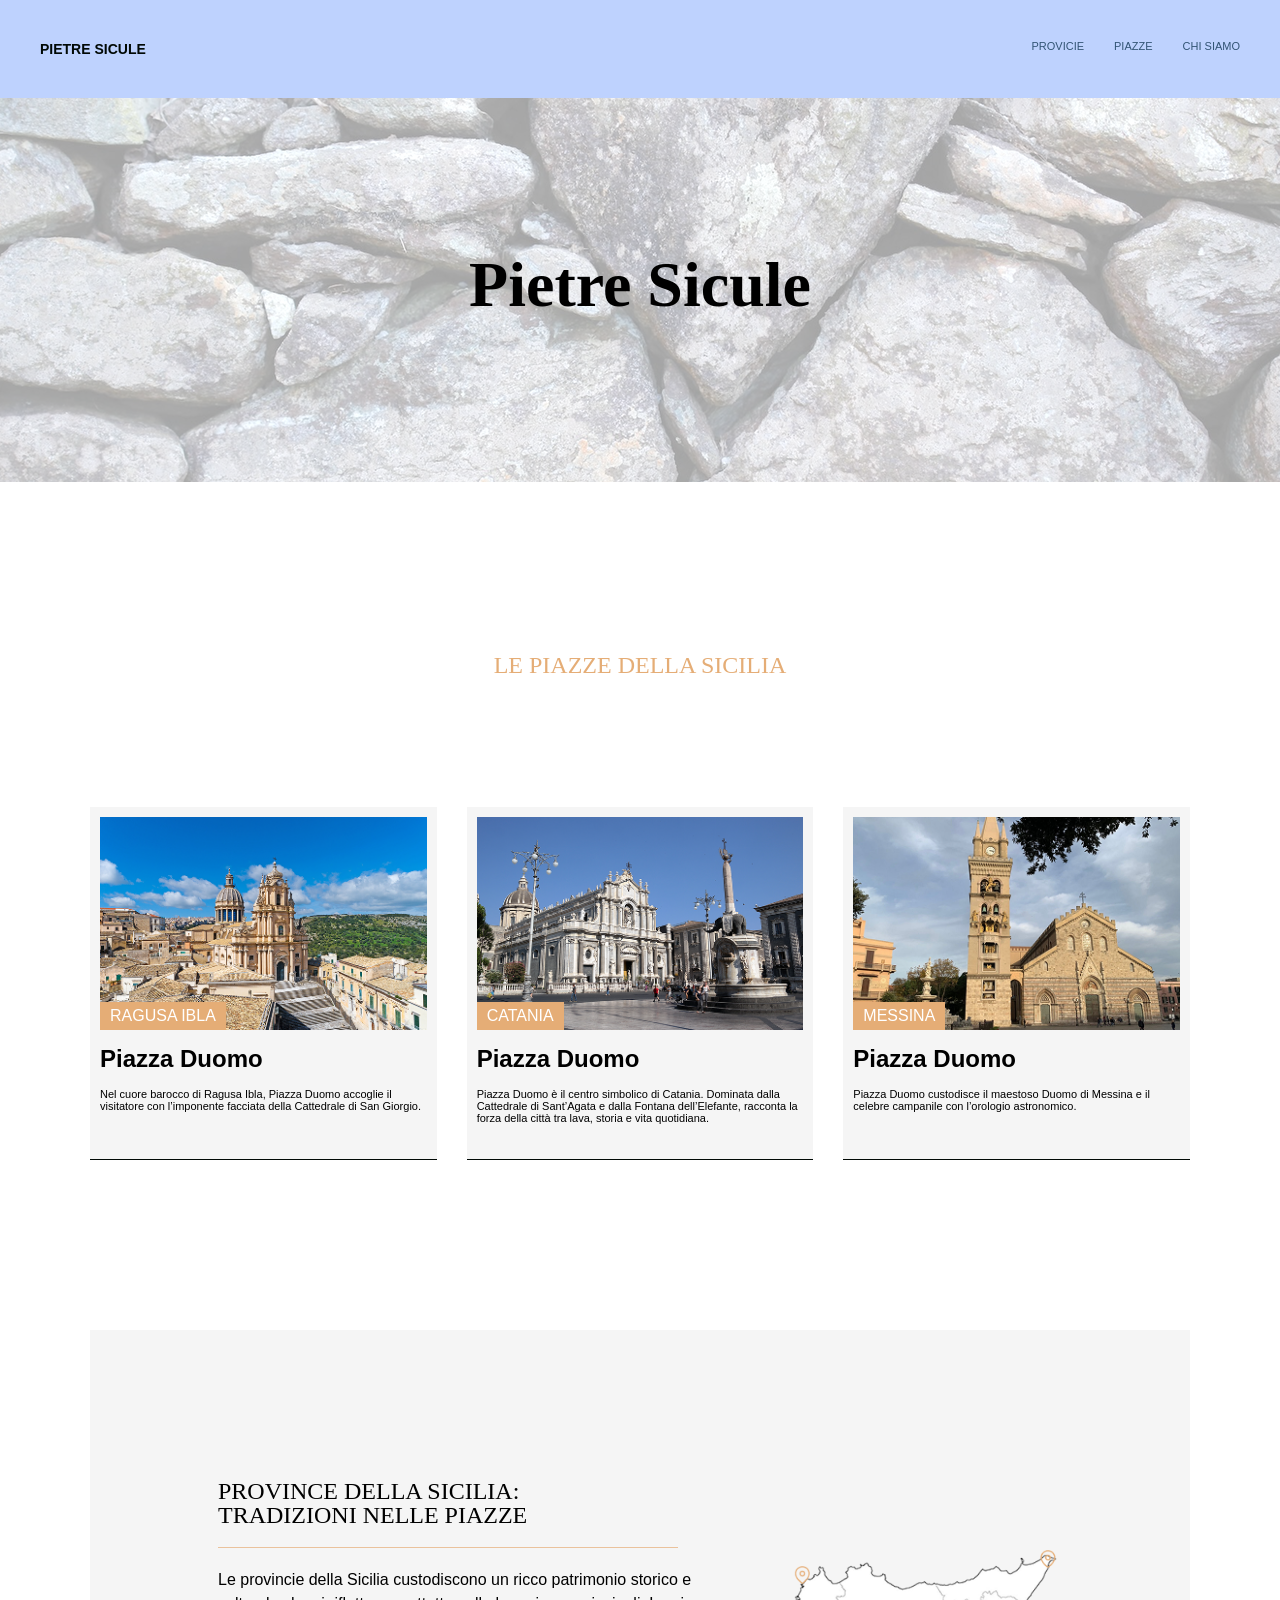
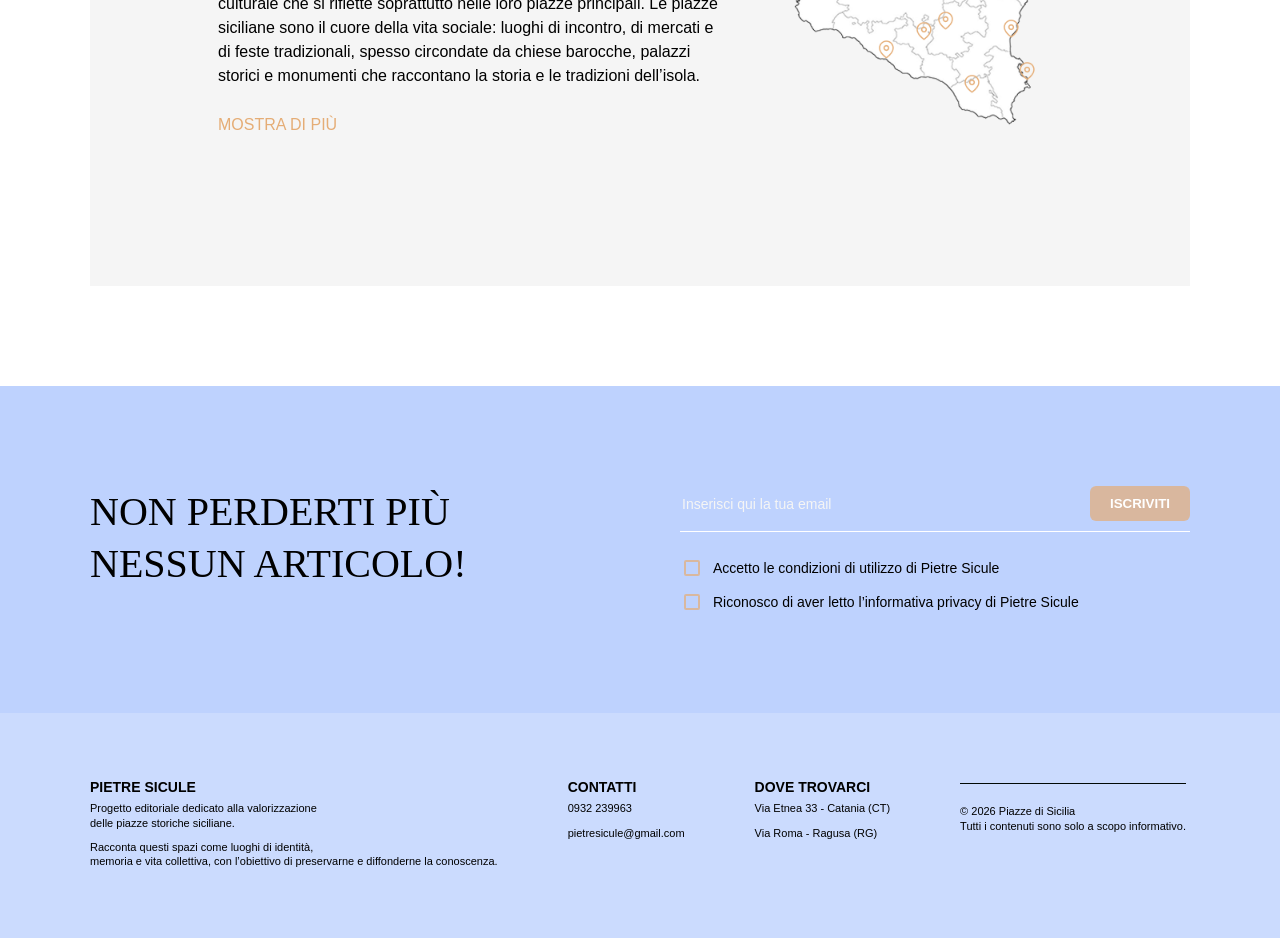
==== index.html @ 009def86 "Initial commit" ====
<!DOCTYPE html>
<html lang="en">
<head>
    <meta charset="UTF-8">
    <meta name="viewport" content="width=device-width, initial-scale=1.0">
    <title>pietresicule</title>
    <link rel="stylesheet" href="css/style.css">
</head>
<body>
   <header>
        <div class="textheader">
        <p><a href="index.html">Pietre Sicule</a></p>
        <nav>
            <ul>
                <li><a href = "province.html">provicie</a></li>
                <li><a href = "piazze.html">piazze</a></li>
                <li><a href = "about.html">chi siamo</a></li>
            </ul>
        </nav>
        </div>
   </header> 
   <main>
    <section class="hero hero_home">
    <div class="hero_text">
      <h1>Pietre Sicule</h1>
    </div>
  </section>
    <section class="cardhome">
        <h2>le piazze della sicilia</h2>
        <div class="card_contenitore">
    <div class="card_item">
        <div class="card_img">
            <img src="img/ragusahome.png" alt="">
            <p class="tipologia">Ragusa Ibla</p>
        </div>
        <div class="text">
            <h1>Piazza Duomo</h1>
            <p>Nel cuore barocco di Ragusa Ibla,
               Piazza Duomo accoglie il visitatore con l’imponente facciata
               della Cattedrale di San Giorgio.</p>
        </div>
    </div>
    <div class="card_item">
        <div class="card_img">
            <img src="img/cataniahome.png" alt="">
            <p class="tipologia">Catania</p>
        </div>
        <div class="text">
            <h1>Piazza Duomo</h1>
            <p>Piazza Duomo è il centro simbolico di Catania.
               Dominata dalla Cattedrale di Sant’Agata e dalla Fontana dell’Elefante,
               racconta la forza della città tra lava, storia e vita quotidiana.</p>
        </div>
    </div>
    <div class="card_item">
        <div class="card_img">
            <img src="img/messinahome.png" alt="">
            <p class="tipologia">Messina</p>
        </div>
        <div class="text">
            <h1>Piazza Duomo</h1>
            <p>Piazza Duomo custodisce il maestoso Duomo di Messina
               e il celebre campanile con l’orologio astronomico.</p>
        </div>
    </div>
</div> 
    </section>
    <section class="info">
        <div class="contenitore">
            <div class="info_text">
        <h1>Province della Sicilia: 
            tradizioni nelle piazze</h1>
        <p>Le provincie della Sicilia custodiscono un ricco patrimonio storico
           e culturale che si riflette soprattutto nelle loro piazze principali.
           Le piazze siciliane sono il cuore della vita sociale: luoghi di incontro,
           di mercati e di feste tradizionali, spesso circondate da chiese barocche,
           palazzi storici e monumenti che raccontano la storia e le tradizioni dell’isola.</p>  
           <a href="province.html">mostra di più</a>
           </div>
           <div class="info_img">
            <img src="img/siciliahome.png">
           </div>  
        </div>  
    </section>
   <section class="banner">
  <div class="banner_container">

    <div class="banner_title">
      <h1>Non perderti più nessun articolo!</h1>
    </div>

    <div class="banner_content">

      <div class="email_row">
        <input type="email" placeholder="Inserisci qui la tua email">
        <button type="button">Iscriviti</button>
      </div>

      <div class="banner_cond">
        <label>
          <input type="checkbox">
          Accetto le condizioni di utilizzo di Pietre Sicule
        </label>

        <label>
          <input type="checkbox">
          Riconosco di aver letto l’informativa privacy di Pietre Sicule
        </label>
      </div>

    </div>

  </div>
</section>
    <footer>
  <div class="footer_container">
    <div class="footer_text">
    <div class="colonna">
        <h3>pietre sicule</h3>
        <p>Progetto editoriale dedicato alla valorizzazione<br>
        delle piazze storiche siciliane.</p>
        <p>Racconta questi spazi come luoghi di identità,<br>
          memoria e vita collettiva, con l’obiettivo di preservarne e
          diffonderne la conoscenza.</p>
      </div>
      <div class="colonna">
        <h3>contatti</h3>
        <p>0932 239963</p>
        <p>pietresicule@gmail.com</p>
      </div>
    <div class="colonna">
        <h3>dove trovarci</h3>
        <p>Via Etnea 33 - Catania (CT)</p>
        <p>Via Roma - Ragusa (RG)</p>
      </div>  
      <div class="colonna">
        <p>© 2026 Piazze di Sicilia<br>
            Tutti i contenuti sono solo a scopo informativo.</p>
    </div>
    </div> 
</footer>
   </main>
</body>
</html>
---- css/style.css ----
:root {
    --primario: #e5ad76b2;
    --secondario:#BED2FE;
    --secondario2:#bed2fecc;
    --text:#010905;
    --sfondo-1:#F5F5F5;
    --bianco:#fff;

    --space-xs:8px;
    --space-s: 16px;
    --space-sm: 20px;
    --space-md:32px;
    --space-lg:64px;
    --space-xl:128px;
    --space-2xl:192px;

    --font-base: 'helvetica', sans-serif;
    --font-title: 'Times New Roman', Times, serif;
    --font-size-base: 11px;
    --font-size-s: 14px;
    --font-size-md: 18px;
    --font-size-lg:24px;
    --font-size-xl:40px;
    --font-size-xxl:64px;

    --container-width:1100px;
    --container-padding:20px;
}


html{
    box-sizing: border-box;
    overscroll-behavior: none;
}

body{
    margin: 0 auto;
    font-family: var(--font-base);
}

h1, h2, h3, h4, h5, h6, p, ul, ol {
    margin: 0;
    display: block;
}

header{
    max-width: 100%;
    background-color:#BED2FE;
    text-transform: uppercase;
}

.textheader{
    max-width: auto;
    margin: 0 auto;
    display: flex;
    justify-content: space-between;
    padding: 40px;
}

header p a {
    margin: 0;
    font-size: var(--font-size-s);
    font-weight: bolder;
    color: #010905;
}

header nav ul{
    margin: 0;
    padding: 0;
    list-style: none;
    display: flex;
    gap: 30px;
    font-size: var(--font-size-base);
}

a{
    color:#325474;
    text-decoration: none;
    font-weight:500;

}

a:hover{
    color:#0f1a23;
}

.text a{
    text-decoration: none;
    font-weight:500;
    text-transform: uppercase;
    font-size: var(--font-size-base);
    position: relative;
    top: 10px;
    color: var(--primario);
}

.text a:hover{
    color: #6f472d;
}

.hero{
    padding: 150px;
    background-size: cover;
    background-position: center;
    display: flex;
    justify-content: center;
    align-items: center;
}

.hero_home{
    background-image: url("../img/muretti.png");
}

.hero_ragusa{
    background-image: url("../img/ragusahero.png");
} 

.hero_catania{
    background-image: url("../img/cataniaheroe.png");
} 

.hero_messina{
    background-image: url("../img/heromessina.png");
} 

.hero_ortigia{
    background-image: url("../img/ortigiahero.png");
} 

.hero_agrigento{
    background-image: url("../img/agrigentohero.png");
} 

.hero_caltanissetta{
    background-image: url("../img/caltahero.png");
} 

.hero_trapani{
    background-image: url("../img/trapanihero.png");
} 

.hero_palermo{
    background-image: url("../img/palermohero.png");
} 

.hero_enna{
    background-image: url("../img/ennahero.png");
} 


.hero_text{
    text-align: center;
    font-family: var(--font-title);
}

.hero_text h1{
    font-size: var(--font-size-xxl);
    padding-bottom: 10px;
}

.hero_text p{
    font-size: var(--font-size-xl);
}

.province{
    max-width: var(--container-width);
    margin: 0 auto;
    padding: 80px 0 120px 0;
    display:grid;
    grid-template-columns: 1fr 1fr;
}

.province_img{
    padding-bottom: 80px;
    grid-column: 1 / 3;  
    display: flex;
    justify-content: center; 
}

.province_text p{
    font-size:var(--font-size-s);
    line-height:1.4;
    padding-bottom: var(--space-s);
}

.province_text{
    padding: 50px;
    position: relative;
}


.evidenza{
    color: var(--primario);
    font-weight: 600;
}

.province_text h1{
    padding-bottom: 10px;
    font-family: var(--font-title);
    color: var(--primario);
    font-size: var(--font-size-lg);
    font-weight: 500;
    text-transform: uppercase;
}


.content{
    max-width:var(--container-width);
    margin:0 auto;
    padding:var(--space-xl);
}

.content_uno{
    display:grid;
    grid-template-columns:1fr 1fr;
    gap:var(--space-md);
    margin-bottom:var(--space-xl);
}

.uno_text{
    max-width: var(--container-width);
    border-top: 1.5px solid var(--primario);
}


.uno_text h1{
    font-size:32px;
    font-family: var(--font-title);
    font-weight: 500;
    text-transform: uppercase;
    line-height: 1.3em;
    margin-bottom: 15px;
    color: var(--primario);
}


.uno_text p{
    font-size:var(--font-size-s);
    line-height:1.4;
    margin-bottom: var(--space-s);
}


.img{
    display:grid;
    grid-template-columns:1fr 1fr;
    gap:var(--space-md);
    margin-bottom:var(--space-xl);
}

.img img{
    width:100%;
    display:block;
}


.cardhome{
    max-width: 1100px;
    margin:0 auto;
    padding: 70px 0;
    }


.cardhome h2{
    text-align: center;
    font-size: var(--font-size-lg);
    text-transform: uppercase;
    font-weight: lighter;
    color:#E5AD76;
    font-family: var(--font-title);
    margin: 100px 0 60px 0;
    
}

.card_contenitore{
    margin-top: var(--space-xl);
    display: grid;
    grid-template-columns: repeat(3, 1fr);
    gap: 30px;
}

.card_item{
    background: var(--sfondo-1);
    padding: 10px 10px 20px 10px;
    border-bottom: 1px solid #010905;
}

.text h1{
    max-width: 280px;
    padding-top: 15px;
}
.text p{
    font-size:var(--font-size-base);
    padding: 15px 0;
}
.card_img{
    position:relative
}

.tipologia {
    background-color:#E5AD76;
    padding: 5px 10px;
    position: absolute;
    bottom:0;
    left:0;
    text-transform: uppercase;
    font-size: var(--font-base);
    color: #ffffff;
}

.card_img img{
    width: 100%;
    display: block;
}

.info{
    max-width: 1100px;
    margin: 100px auto;
    background: var(--sfondo-1);
}

.info_text a{
    display: inline-block;
    margin-top: 25px;
    text-transform: uppercase;
    color:#E5AD76;
}

.info_text a:hover{
    color:#6f472d;
}

.contenitore{
    display: flex;
    align-items: center;       
    justify-content: space-between; 
    gap: 60px;
    padding: var(--space-xl);
}

.info_text{
    max-width: 500px;
    line-height: 1.5em;
}

.info_img{
    display: flex;
    justify-content: center;
}

.info_img img{
    max-width: 100%;
    height: auto;
}

.info_text h1{
    max-width: 400px;
    font-size: var(--font-size-lg);
    font-family: var(--font-title);
    text-transform: uppercase;
    font-weight: lighter;
    margin-bottom: 20px;
}

.info_text h1::after{
    content: "";
    display: block;
    width: 460px;
    height: 1px;
    background: var(--primario);
    margin-top: 20px;
}

.banner{
    background: var(--secondario);
    padding:100px 0;
}

.banner_container{
    max-width:1100px;
    margin:0 auto;
    display:grid;
    grid-template-columns:1fr 1fr;
    gap:80px;
    align-items:start;
}

.banner_title h1{
    font-family:var(--font-title);
    font-size:var(--font-size-xl);
    font-weight: lighter;
    text-transform:uppercase;
    line-height:1.3em;
}

.banner_content{
    display:flex;
    flex-direction:column;
}

.email_row{
    display:flex;
    align-items:center;
    gap:20px;
    padding-bottom:10px;
    border-bottom:1px solid var(--bianco);
    margin-bottom:25px;
}

.email_row input{
    flex:1;
    border:none;
    background:transparent;
    outline:none;
    font-size:var(--font-size-s);
}

.email_row input::placeholder{
    color:#F5F5F5;
    
}

.email_row button{
    background:var(--primario); 
    color: var(--bianco);
    border: none;
    padding: 10px 20px;
    border-radius: 6px;
    font-weight: bold;
    text-transform: uppercase;
    cursor: pointer;
 
}

.email_row button:hover{
    background:#6f472d;
}

.banner_cond{
    display:flex;
    flex-direction:column;
    gap:12px;
}

.banner_cond label{
    display:flex;
    align-items:center;
    gap:10px;
    font-size: var(--font-size-s);
}

.banner_cond input[type="checkbox"]{
    appearance: none;
    width: 16px;
    height: 16px;
    border: 2px solid var(--primario);
    border-radius: 2px;
    background: transparent;
    cursor: pointer;
    position: relative;
}

/* Spunta */
.banner_cond input[type="checkbox"]:checked::after{
    content: "✓";
    position: absolute;
    font-size: 12px;
    color: #8B5E3C;
    top: 50%;
    left: 50%;
    transform: translate(-50%, -60%);
}

footer{
    background: var(--secondario2);
}

.footer_container{
    max-width:1100px;
    margin:0 auto;
    padding: 60px 20px;
}

.footer_text{
    display: grid;
    grid-template-columns: repeat(4,max-content); 
    gap: 70px;
}

.footer_text p{
    font-size: var(--font-size-base);
    line-height: 1.3em;
    font-weight: 100;
    padding-bottom: 10px;
}

.footer_text h3{
    font-size: var(--font-size-s);
    font-weight:600;
    text-transform: uppercase;
    line-height: 2em;
}

.footer_text .colonna:last-child{
    border-top:1px solid #010905;
    padding-top:20px;
    margin-top:10px;
}

.content_about{
    max-width: var(--container-width);
    margin: 0 auto;
    padding: 80px 20px;
}

.about_block{
    display: grid;
    grid-template-columns: 1fr 1fr;
    gap: 40px;
    align-items: center;
    margin-bottom: 50px;
}


.about_text{
    max-width: 450px;
}

.about_img img{
    width: 100%;
    max-width: 450px;
    display: block;
}

.content_about h1{
    font-size: var(--font-size-lg);
    font-family: var(--font-title);
    color: var(--primario);
    font-weight:600;
    text-transform: uppercase;
    margin-bottom: 15px;
}

.content_about p{
    font-size: var(--font-size-s);
    line-height: 1.6;
}

.gallery{
cursor:pointer;
transition: 0.3s;
}

/* lightbox */

#lightbox{
display:none;
position:fixed;
top:0;
left:0;
width:100%;
height:100%;
background:rgba(0,0,0,0.9);
justify-content:center;
align-items:center;
z-index:1000;
}

#lightbox img{
max-width:80%;
max-height:80%;
}



.close{
position:absolute;
top:30px;
right:40px;
font-size:45px;
color:white;
cursor:pointer;
}

.close:hover{
    color:var(--primario);
}

.arrow:hover{
    color: var(--primario);
}

.arrow{
position:absolute;
top:50%;
font-size:60px;
color:white;
cursor:pointer;
user-select:none;
}

.left{
left:40px;
}

.right{
right:40px;
}

.gallery:hover{
  filter: brightness(40%);
}

@media (max-width:600px){

    
      .hero_text{
        width: 100%;
    }

    .hero_text h1{
        font-size: var(--font-size-xl);
    }

    .hero_text p {
        font-size: var(--font-size-lg);
    }
   
    .card_contenitore{
        grid-template-columns:1fr;
    }

    .card_img img {
        width:100%;
        border-radius:10px;
    }

    .card_item{
        border-radius:10px;
    }

    .cardhome{
        padding: 20px;
    }
   
    .info{
        margin:60px 20px;
    }

    .contenitore{
        flex-direction:column;
        padding:40px 20px;
        gap:30px;
    }

    
    .info_text{
        order:1;
        max-width:100%;
    }

    .info_img{
        order:2;
        width:100%;
    }

    .info_img img{
        width:100%;
        height:auto;
        max-width:100%;
    }

    .info_text a{
        display:inline-block;
        margin-top:20px;
    }

   
    .banner{
        padding:80px 20px; 
    }

    .banner_container{
        grid-template-columns:1fr;
        gap:40px;
    }

    .banner_title h1{
        font-size:var(--font-size-lg);
        text-align:center;
    }

    
    .email_row{
        flex-direction:row; 
        gap:15px;
        padding-bottom:15px;
    }

    .email_row input{
        flex:1;
        padding:10px 0;
    }

    .email_row button{
        width:auto; 
        padding:10px 18px;
    }

    .footer_text{
       grid-template-columns:1fr;
       gap:35px;
       text-align:center;
       justify-items:center;
    }

    .colonna{
        max-width: 300px;
        width: 100%;
    }  

    .footer_text .colonna:nth-child(2){
        border-top: 1px solid #010905;
        padding-top: 40px;
        margin-top: 0;
    }
    
    .footer_text .colonna:last-child{
        border-top: 1px solid #010905;
        padding-top: 40px;
        margin-top: 0;
    }

.content{
    padding:35px 30px;
}


.content_uno{
    grid-template-columns:1fr;
    gap:20px;
    margin-bottom:35px;
}


.uno_img img,
.img img{
    width:100%;
    border-radius:10px;
    display:block;
}


.img{
    grid-template-columns:1fr;
    gap:15px;
    margin-bottom:35px;
}


.uno_text{
    border-top:2px solid var(--primario);
    padding-top:15px;
    max-width:100%;
}


.uno_text h1{
    font-size:22px;
    line-height:1.2;
    margin-bottom:10px;
}


.uno_text p{
    font-size:14px;
    line-height:1.5;
    margin-bottom:12px;
}

.province{
    display: block;
    padding: 60px 30px;
}

.province_text:not(:last-child)::after{
    content: "";
    position: absolute;
    bottom: 0;
    left: 50%;
    transform: translateX(-50%);
    width: 65%;
    height: 1px;
    background-color: var(--primario);
}

.about_block{
        grid-template-columns: 1fr;
        gap: 30px;
        margin-bottom: 40px;
    }

    .about_text{
        max-width: 100%;
    }

    .about_img img{
        max-width: 100%;
        border-radius: 10px;
    }

    .content_about{
        padding: 60px 30px;
    }

    .arrow{
        font-size: 30px;
    }

    .left{
        left:20px;
    }

    .right{
        right:20px;
    }

    

}
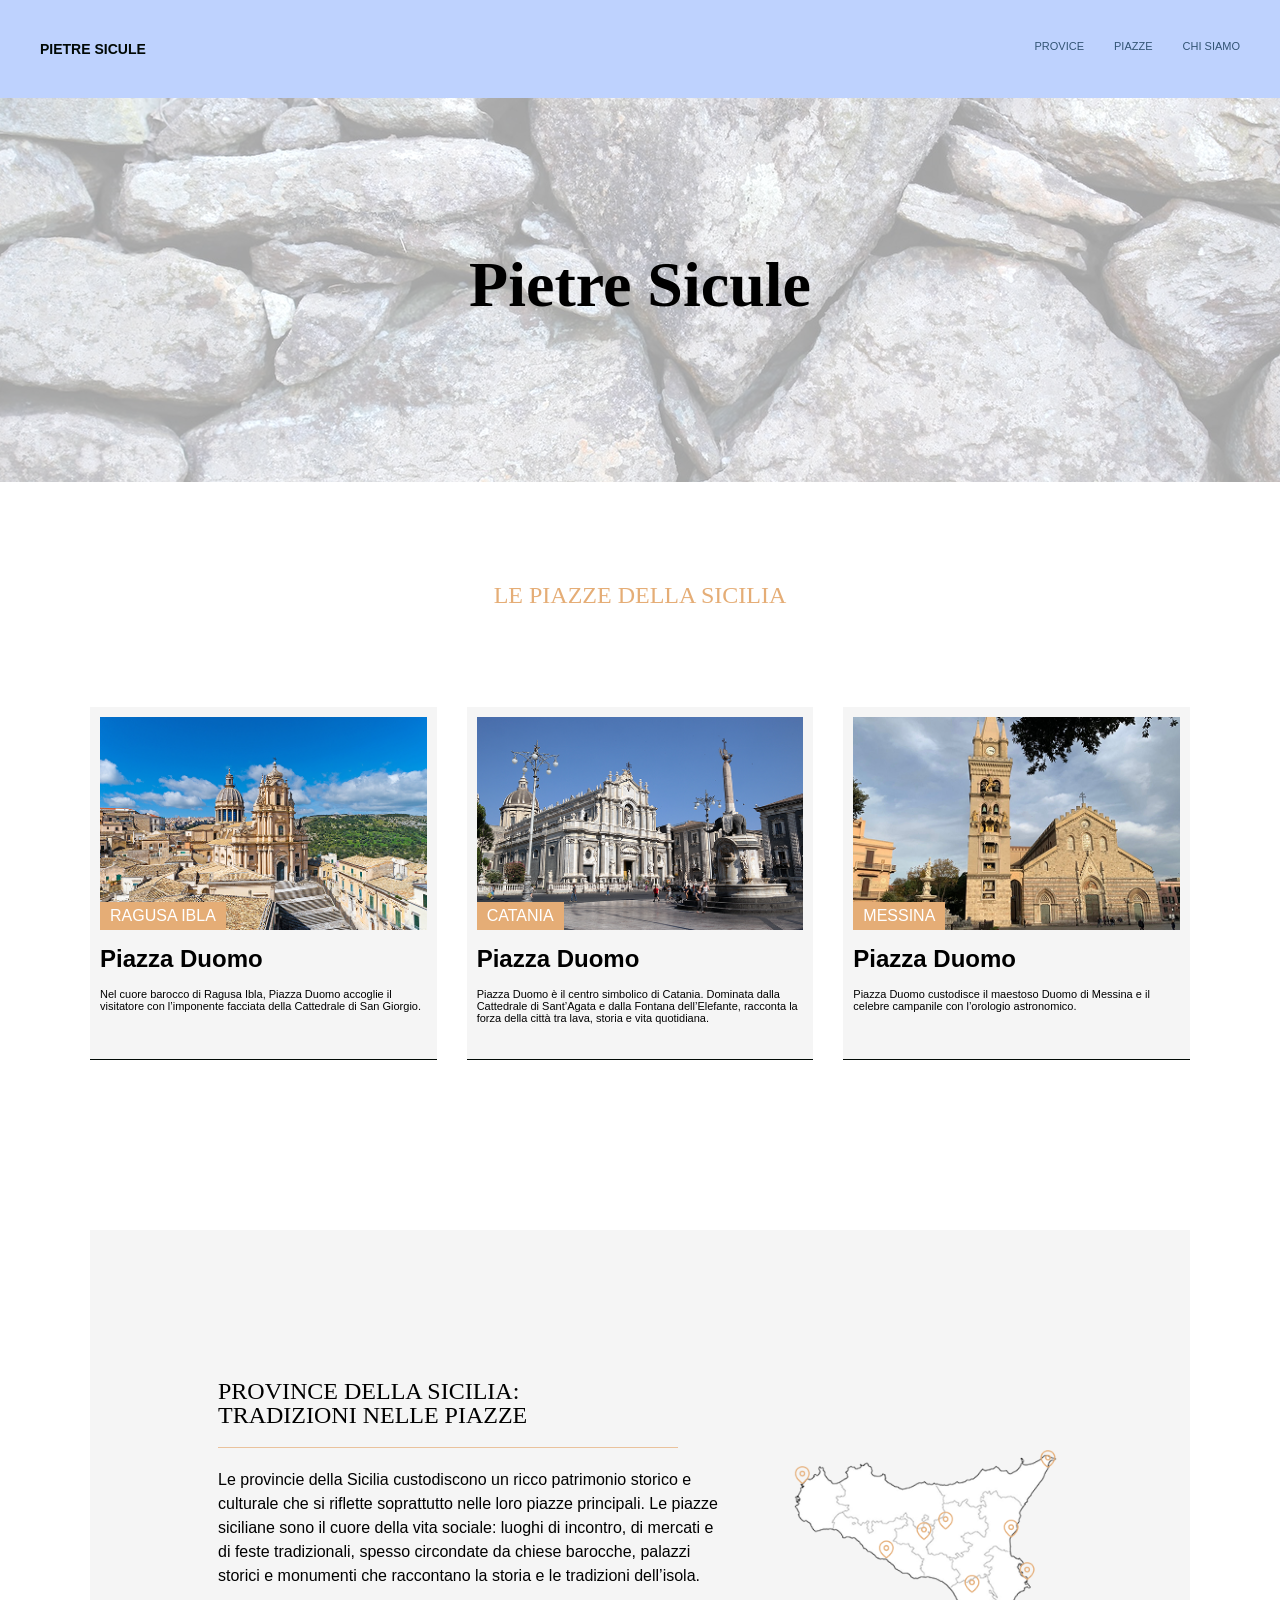
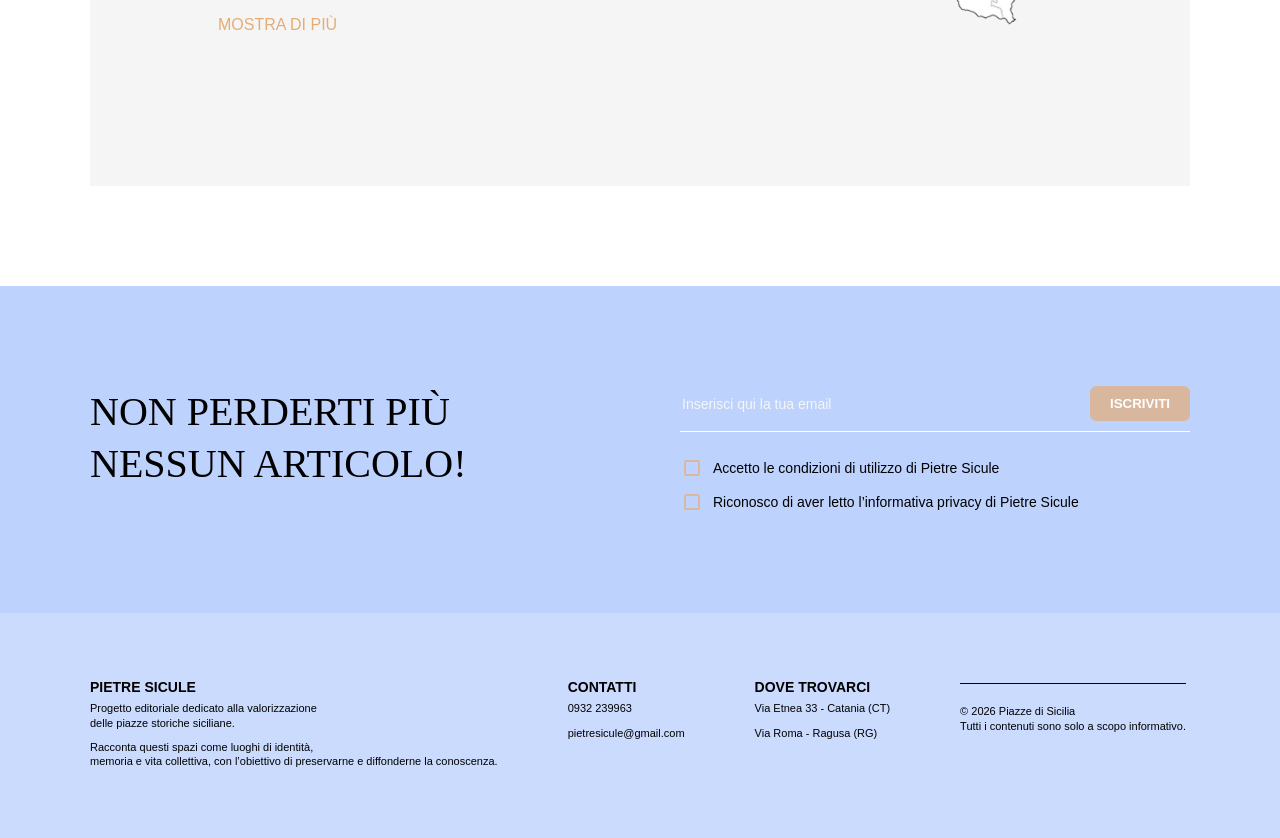
==== commit 36f10ec2: "Update index.html" ====
--- a/index.html
+++ b/index.html
@@ -12,7 +12,7 @@
         <p><a href="index.html">Pietre Sicule</a></p>
         <nav>
             <ul>
-                <li><a href = "province.html">provicie</a></li>
+                <li><a href = "province.html">provice</a></li>
                 <li><a href = "piazze.html">piazze</a></li>
                 <li><a href = "about.html">chi siamo</a></li>
             </ul>
--- a/css/style.css
+++ b/css/style.css
@@ -268,7 +268,8 @@
     font-weight: lighter;
     color:#E5AD76;
     font-family: var(--font-title);
-    margin: 100px 0 60px 0;
+    position: relative;
+    top: 30px;
     
 }
 
@@ -551,7 +552,6 @@
 transition: 0.3s;
 }
 
-/* lightbox */
 
 #lightbox{
 display:none;
@@ -571,8 +571,6 @@
 max-height:80%;
 }
 
-
-
 .close{
 position:absolute;
 top:30px;
@@ -613,18 +611,61 @@
 
 @media (max-width:600px){
 
+*, *::before, *::after {
+    box-sizing: border-box;
+}
+
+.hero {
+    padding: 80px 15px; 
+}  
+
+.hero_text {
+    max-width:70%;
+    margin: 0 auto; 
+    padding: 0 10px;
+    text-align: center;
+}
+
+.hero_text h1 {
+    font-size: clamp(20px, 6vw, 32px); 
+    line-height: 1.2;
+}
+
+.cardhome h2{
+    position: relative;
+    top: 50px;
+    font-size: 20px;
+}
+
+.hero_text p {
+    font-size: 14px;
+    line-height: 1.3;
+    margin-top: 5px;
+}  
+
     
-      .hero_text{
-        width: 100%;
-    }
-
-    .hero_text h1{
-        font-size: var(--font-size-xl);
-    }
-
-    .hero_text p {
-        font-size: var(--font-size-lg);
-    }
+.info_text h1 {
+    font-size: 20px;
+}
+
+.info_text p {
+    font-size: var(--font-size-s);
+}
+
+.info_text h1::after {
+    width: 90%; 
+}
+
+.content_uno, .img, .about_block {
+    gap: 15px;
+}
+  
+nav ul {
+    display: flex;
+    flex-wrap: nowrap; 
+    gap: 10px; 
+    overflow-x: auto; 
+}
    
     .card_contenitore{
         grid-template-columns:1fr;
@@ -653,10 +694,13 @@
         gap:30px;
     }
 
-    
     .info_text{
         order:1;
         max-width:100%;
+    }
+
+    .info_text h1{
+        width: 100%;
     }
 
     .info_img{
@@ -824,7 +868,30 @@
     .right{
         right:20px;
     }
+}
+
+@media (max-width:400px) {
 
     
 
+    
+
+    
+
+    .banner {
+        padding: 50px 15px;
+    }
+
+    .banner_title h1 {
+        font-size: 20px;
+    }
+
+    .email_row input, .email_row button {
+        font-size: 14px;
+    }
+
+    /* Footer */
+    .footer_container {
+        padding: 40px 15px;
+    }
 }
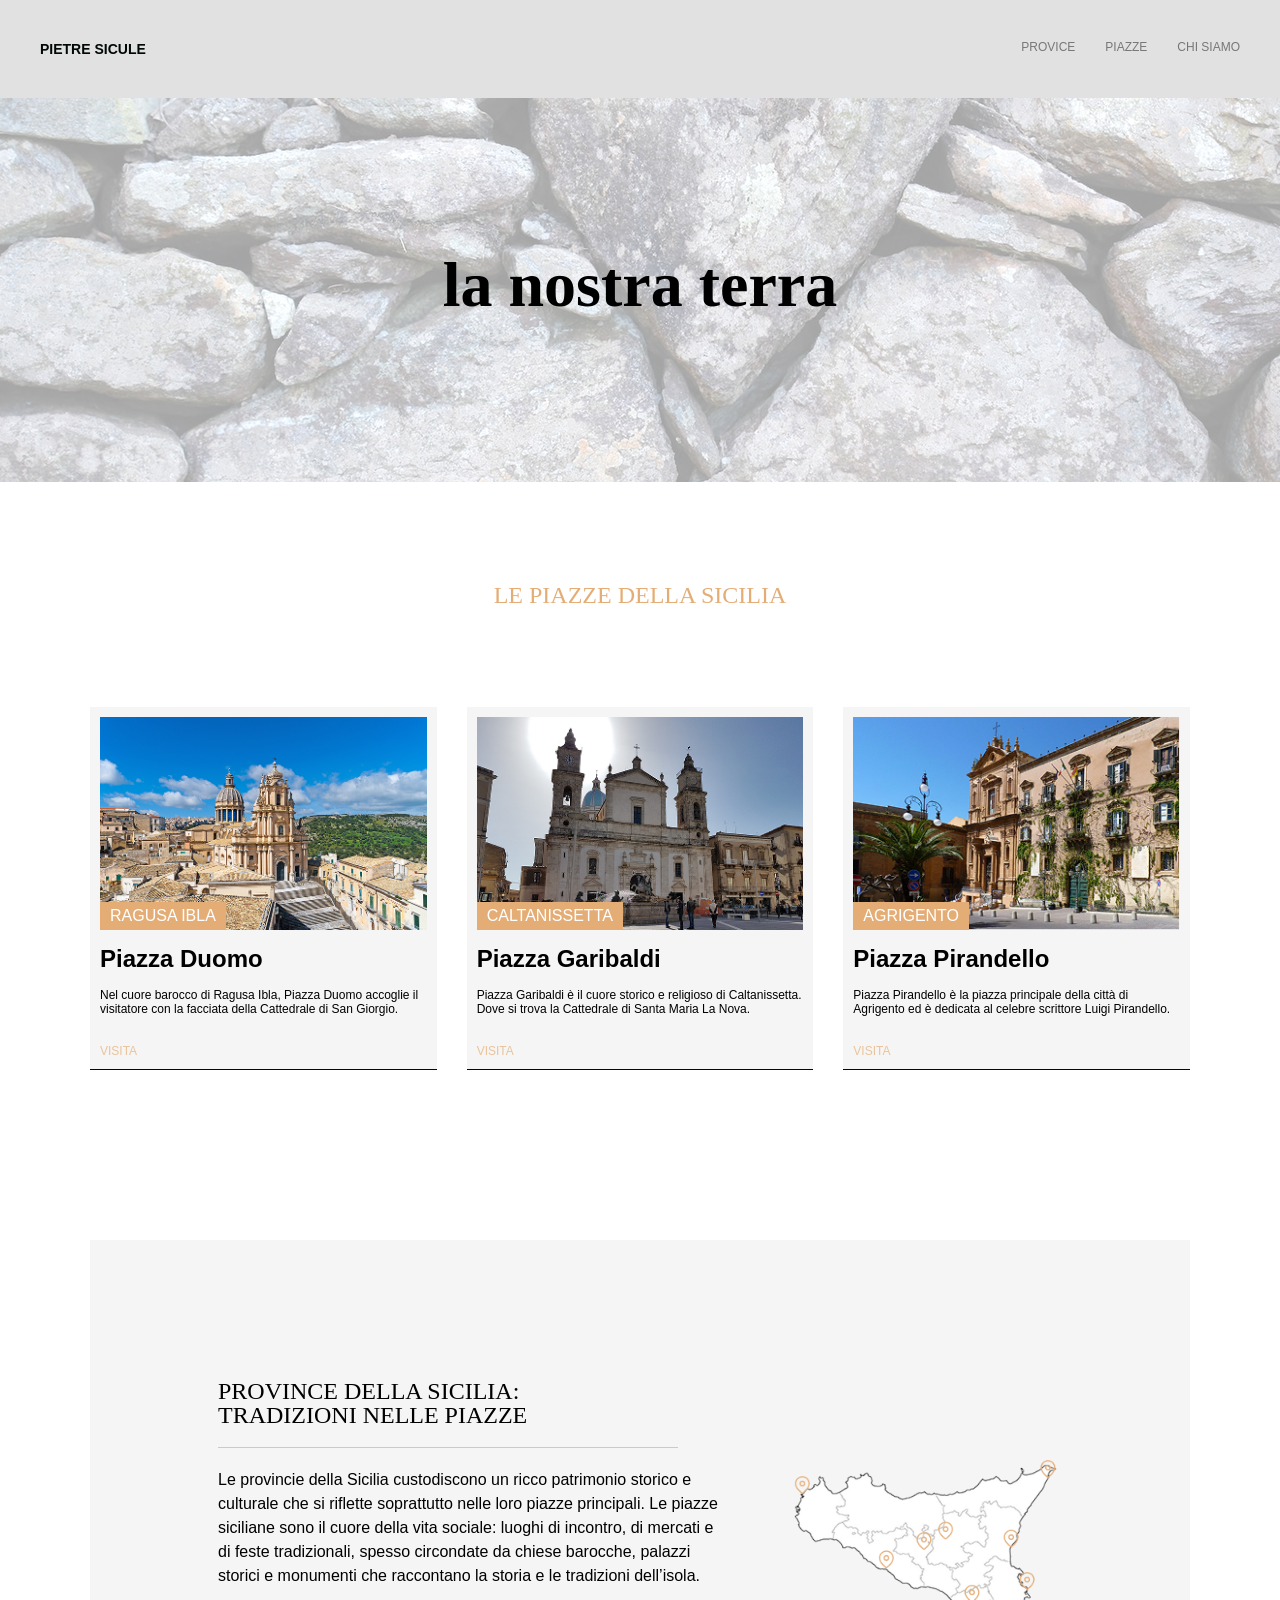
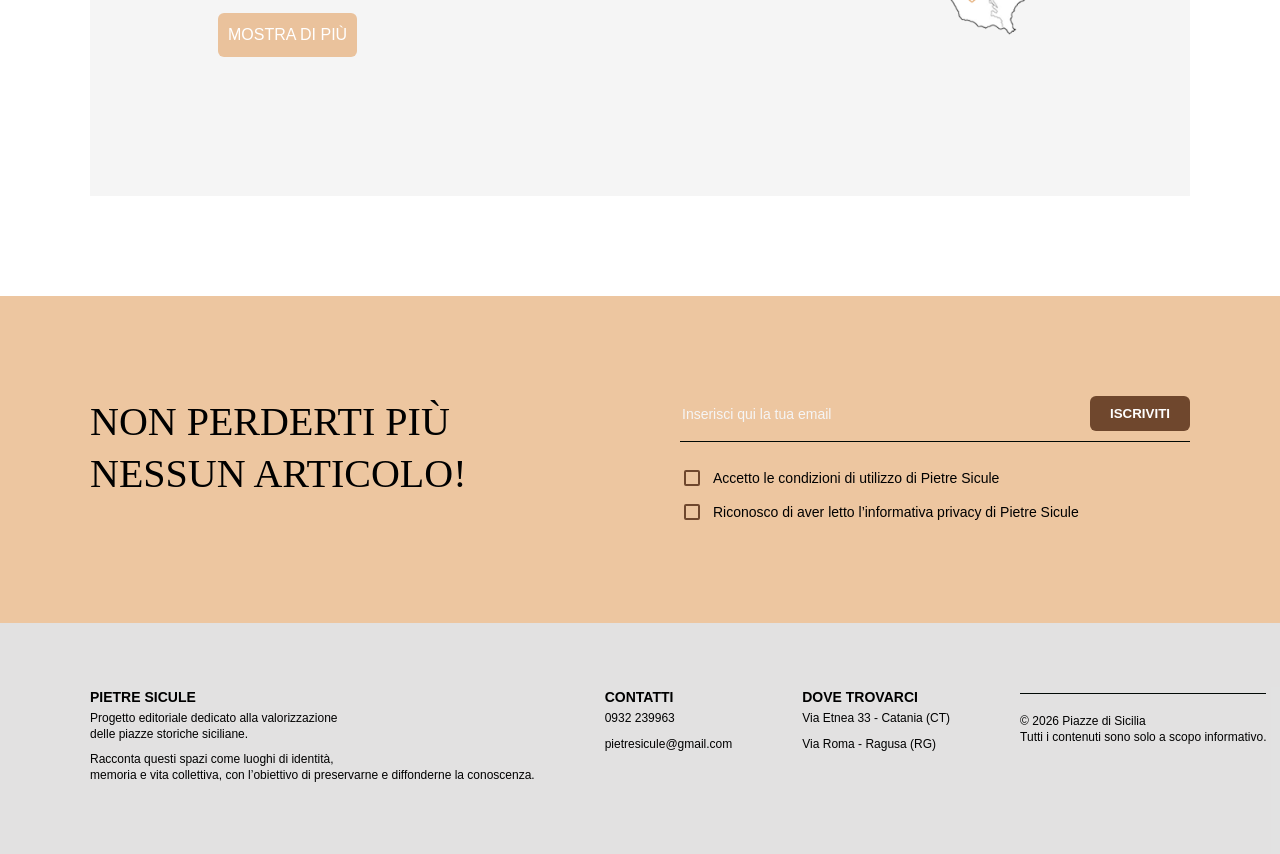
==== commit 0ce08807: "Update index.html" ====
--- a/index.html
+++ b/index.html
@@ -22,7 +22,7 @@
    <main>
     <section class="hero hero_home">
     <div class="hero_text">
-      <h1>Pietre Sicule</h1>
+      <h1>la nostra terra</h1>
     </div>
   </section>
     <section class="cardhome">
@@ -36,31 +36,34 @@
         <div class="text">
             <h1>Piazza Duomo</h1>
             <p>Nel cuore barocco di Ragusa Ibla,
-               Piazza Duomo accoglie il visitatore con l’imponente facciata
+               Piazza Duomo accoglie il visitatore con la facciata
                della Cattedrale di San Giorgio.</p>
+               <a href="ragusa.html">visita</a>
         </div>
     </div>
     <div class="card_item">
         <div class="card_img">
-            <img src="img/cataniahome.png" alt="">
-            <p class="tipologia">Catania</p>
+            <img src="img/caltanissettaelenco.png" alt="">
+            <p class="tipologia">caltanissetta</p>
         </div>
         <div class="text">
-            <h1>Piazza Duomo</h1>
-            <p>Piazza Duomo è il centro simbolico di Catania.
-               Dominata dalla Cattedrale di Sant’Agata e dalla Fontana dell’Elefante,
-               racconta la forza della città tra lava, storia e vita quotidiana.</p>
+            <h1>Piazza Garibaldi</h1>
+            <p>Piazza Garibaldi è il cuore storico e religioso di
+                Caltanissetta. Dove si trova la Cattedrale di
+                Santa Maria La Nova.</p>
+                <a href="caltanissetta.html">visita</a>
         </div>
     </div>
     <div class="card_item">
         <div class="card_img">
-            <img src="img/messinahome.png" alt="">
-            <p class="tipologia">Messina</p>
+            <img src="img/agrigentoelenco.png" alt="">
+            <p class="tipologia">Agrigento</p>
         </div>
         <div class="text">
-            <h1>Piazza Duomo</h1>
-            <p>Piazza Duomo custodisce il maestoso Duomo di Messina
-               e il celebre campanile con l’orologio astronomico.</p>
+            <h1>Piazza Pirandello</h1>
+            <p>Piazza Pirandello è la piazza principale della città di
+               Agrigento ed è dedicata al celebre scrittore Luigi Pirandello.</p>
+               <a href="agrigento.html">visita</a>
         </div>
     </div>
 </div> 
--- a/css/style.css
+++ b/css/style.css
@@ -1,7 +1,7 @@
 :root {
     --primario: #e5ad76b2;
-    --secondario:#BED2FE;
-    --secondario2:#bed2fecc;
+    --secondario:#6f472d;
+    --secondario2:#d8d7d7bb;
     --text:#010905;
     --sfondo-1:#F5F5F5;
     --bianco:#fff;
@@ -16,7 +16,7 @@
 
     --font-base: 'helvetica', sans-serif;
     --font-title: 'Times New Roman', Times, serif;
-    --font-size-base: 11px;
+    --font-size-base: 12px;
     --font-size-s: 14px;
     --font-size-md: 18px;
     --font-size-lg:24px;
@@ -45,7 +45,7 @@
 
 header{
     max-width: 100%;
-    background-color:#BED2FE;
+    background-color:var(--secondario2);
     text-transform: uppercase;
 }
 
@@ -74,7 +74,8 @@
 }
 
 a{
-    color:#325474;
+    color:#777777;
+
     text-decoration: none;
     font-weight:500;
 
@@ -324,12 +325,14 @@
     display: inline-block;
     margin-top: 25px;
     text-transform: uppercase;
-    color:#E5AD76;
-}
-
-.info_text a:hover{
-    color:#6f472d;
-}
+    color:#ffffff;
+    background-color: var(--primario);
+    padding: 10px;
+    border-radius:6px;
+    cursor: pointer;
+}
+
+
 
 .contenitore{
     display: flex;
@@ -373,7 +376,7 @@
 }
 
 .banner{
-    background: var(--secondario);
+    background: #e5ad76b0;
     padding:100px 0;
 }
 
@@ -404,7 +407,7 @@
     align-items:center;
     gap:20px;
     padding-bottom:10px;
-    border-bottom:1px solid var(--bianco);
+    border-bottom:1px solid #010905;
     margin-bottom:25px;
 }
 
@@ -422,7 +425,7 @@
 }
 
 .email_row button{
-    background:var(--primario); 
+    background:var(--secondario); 
     color: var(--bianco);
     border: none;
     padding: 10px 20px;
@@ -434,7 +437,7 @@
 }
 
 .email_row button:hover{
-    background:#6f472d;
+    background:var(--secondario2)
 }
 
 .banner_cond{
@@ -454,14 +457,14 @@
     appearance: none;
     width: 16px;
     height: 16px;
-    border: 2px solid var(--primario);
+    border: 2px solid var(--secondario);
     border-radius: 2px;
     background: transparent;
     cursor: pointer;
     position: relative;
 }
 
-/* Spunta */
+
 .banner_cond input[type="checkbox"]:checked::after{
     content: "✓";
     position: absolute;
@@ -620,7 +623,7 @@
 }  
 
 .hero_text {
-    max-width:70%;
+    max-width:90%;
     margin: 0 auto; 
     padding: 0 10px;
     text-align: center;
@@ -632,9 +635,7 @@
 }
 
 .cardhome h2{
-    position: relative;
-    top: 50px;
-    font-size: 20px;
+   padding-bottom: 70px;
 }
 
 .hero_text p {
@@ -642,9 +643,10 @@
     line-height: 1.3;
     margin-top: 5px;
 }  
-
-    
-.info_text h1 {
+   
+.info_text h1,
+.banner_title h1,
+.cardhome h2{
     font-size: 20px;
 }
 
@@ -659,40 +661,48 @@
 .content_uno, .img, .about_block {
     gap: 15px;
 }
-  
-nav ul {
-    display: flex;
-    flex-wrap: nowrap; 
-    gap: 10px; 
-    overflow-x: auto; 
+
+.textheader{
+    flex-direction:column;
+    gap:20px;
+    padding:30px 20px;
+    text-align:center;
+}
+
+header nav ul{
+    justify-content:center;
+    flex-wrap:wrap;
+    gap:20px;
+}
+
+.card_contenitore{
+    grid-template-columns:1fr;
+    margin:0;
+}
+
+.card_img img {
+    width:100%;
+    border-radius:10px;
+}
+
+.card_item{
+    border-radius:10px;
+}
+
+.cardhome{
+    padding: 20px;
+    margin: 0;
 }
    
-    .card_contenitore{
-        grid-template-columns:1fr;
-    }
-
-    .card_img img {
-        width:100%;
-        border-radius:10px;
-    }
-
-    .card_item{
-        border-radius:10px;
-    }
-
-    .cardhome{
-        padding: 20px;
-    }
-   
-    .info{
-        margin:60px 20px;
-    }
-
-    .contenitore{
-        flex-direction:column;
-        padding:40px 20px;
-        gap:30px;
-    }
+.info{
+    margin:60px 20px;
+}
+
+.contenitore{
+    flex-direction:column;
+    padding:40px 20px;
+    gap:30px;
+}
 
     .info_text{
         order:1;
@@ -719,73 +729,62 @@
         margin-top:20px;
     }
 
-   
-    .banner{
-        padding:80px 20px; 
-    }
-
-    .banner_container{
-        grid-template-columns:1fr;
-        gap:40px;
-    }
-
-    .banner_title h1{
-        font-size:var(--font-size-lg);
-        text-align:center;
-    }
-
+
+.banner {
+    padding: 50px 20px;
+}
+
+.banner_title h1 {
+    text-align: center;
+}
+
+.email_row input, .email_row button {
+    font-size: var(--font-size-s);
+}
+  
+.banner_container{
+    grid-template-columns:1fr;
+    gap:40px;
+}
+
+
+.footer_container{
+    padding: 40px 15px;
+}
+
+.footer_text{
+    grid-template-columns:1fr;
+    gap:35px;
+    text-align:center;
+    justify-items:center;
+}
+
+.colonna{
+    max-width: 300px;
+    width: 100%;
+}  
+
+.footer_text .colonna:nth-child(2){
+    border-top: 1px solid #010905;
+    padding-top: 40px;
+    margin-top: 0;
+}
     
-    .email_row{
-        flex-direction:row; 
-        gap:15px;
-        padding-bottom:15px;
-    }
-
-    .email_row input{
-        flex:1;
-        padding:10px 0;
-    }
-
-    .email_row button{
-        width:auto; 
-        padding:10px 18px;
-    }
-
-    .footer_text{
-       grid-template-columns:1fr;
-       gap:35px;
-       text-align:center;
-       justify-items:center;
-    }
-
-    .colonna{
-        max-width: 300px;
-        width: 100%;
-    }  
-
-    .footer_text .colonna:nth-child(2){
-        border-top: 1px solid #010905;
-        padding-top: 40px;
-        margin-top: 0;
-    }
-    
-    .footer_text .colonna:last-child{
-        border-top: 1px solid #010905;
-        padding-top: 40px;
-        margin-top: 0;
-    }
+.footer_text .colonna:last-child{
+    border-top: 1px solid #010905;
+    padding-top: 40px;
+    margin-top: 0;
+}
 
 .content{
     padding:35px 30px;
 }
-
 
 .content_uno{
     grid-template-columns:1fr;
     gap:20px;
     margin-bottom:35px;
 }
-
 
 .uno_img img,
 .img img{
@@ -794,27 +793,22 @@
     display:block;
 }
 
-
 .img{
     grid-template-columns:1fr;
     gap:15px;
     margin-bottom:35px;
 }
 
-
 .uno_text{
     border-top:2px solid var(--primario);
     padding-top:15px;
     max-width:100%;
 }
 
-
 .uno_text h1{
-    font-size:22px;
     line-height:1.2;
     margin-bottom:10px;
 }
-
 
 .uno_text p{
     font-size:14px;
@@ -824,74 +818,71 @@
 
 .province{
     display: block;
-    padding: 60px 30px;
-}
+    padding: 30px 20px;
+    max-width: 90%;
+}
+
+.province_img img{
+    max-width: 100%;
+}
+
+.province_text{
+    padding: 15px 0;
+    position: relative;
+}
+
 
 .province_text:not(:last-child)::after{
     content: "";
-    position: absolute;
-    bottom: 0;
-    left: 50%;
-    transform: translateX(-50%);
-    width: 65%;
+    display: block;
+    width: 80%;
     height: 1px;
-    background-color: var(--primario);
-}
+    background: var(--primario);
+    margin: 20px auto 0 auto;
+}
+
+
+.province_text h1{
+    font-size: 20px;
+    margin-bottom: 8px;
+}
+
+.province_text p{
+    font-size: 14px;
+    line-height: 1.4;
+}
+
 
 .about_block{
-        grid-template-columns: 1fr;
-        gap: 30px;
-        margin-bottom: 40px;
+    grid-template-columns: 1fr;
+    gap: 30px;
+    margin-bottom: 40px;
+}
+
+.about_text{
+    max-width: 100%;
+}
+
+.about_img img{
+    max-width: 100%;
+    border-radius: 10px;
+}
+
+.content_about{
+    padding: 40px 20px;
+}
+
+.arrow{
+    font-size: 30px;
+}
+
+.left{
+     left:20px;
     }
 
-    .about_text{
-        max-width: 100%;
-    }
-
-    .about_img img{
-        max-width: 100%;
-        border-radius: 10px;
-    }
-
-    .content_about{
-        padding: 60px 30px;
-    }
-
-    .arrow{
-        font-size: 30px;
-    }
-
-    .left{
-        left:20px;
-    }
-
-    .right{
-        right:20px;
-    }
-}
-
-@media (max-width:400px) {
-
-    
-
-    
-
-    
-
-    .banner {
-        padding: 50px 15px;
-    }
-
-    .banner_title h1 {
-        font-size: 20px;
-    }
-
-    .email_row input, .email_row button {
-        font-size: 14px;
-    }
-
-    /* Footer */
-    .footer_container {
-        padding: 40px 15px;
-    }
-}+.right{
+    right:20px;
+}
+}
+
+
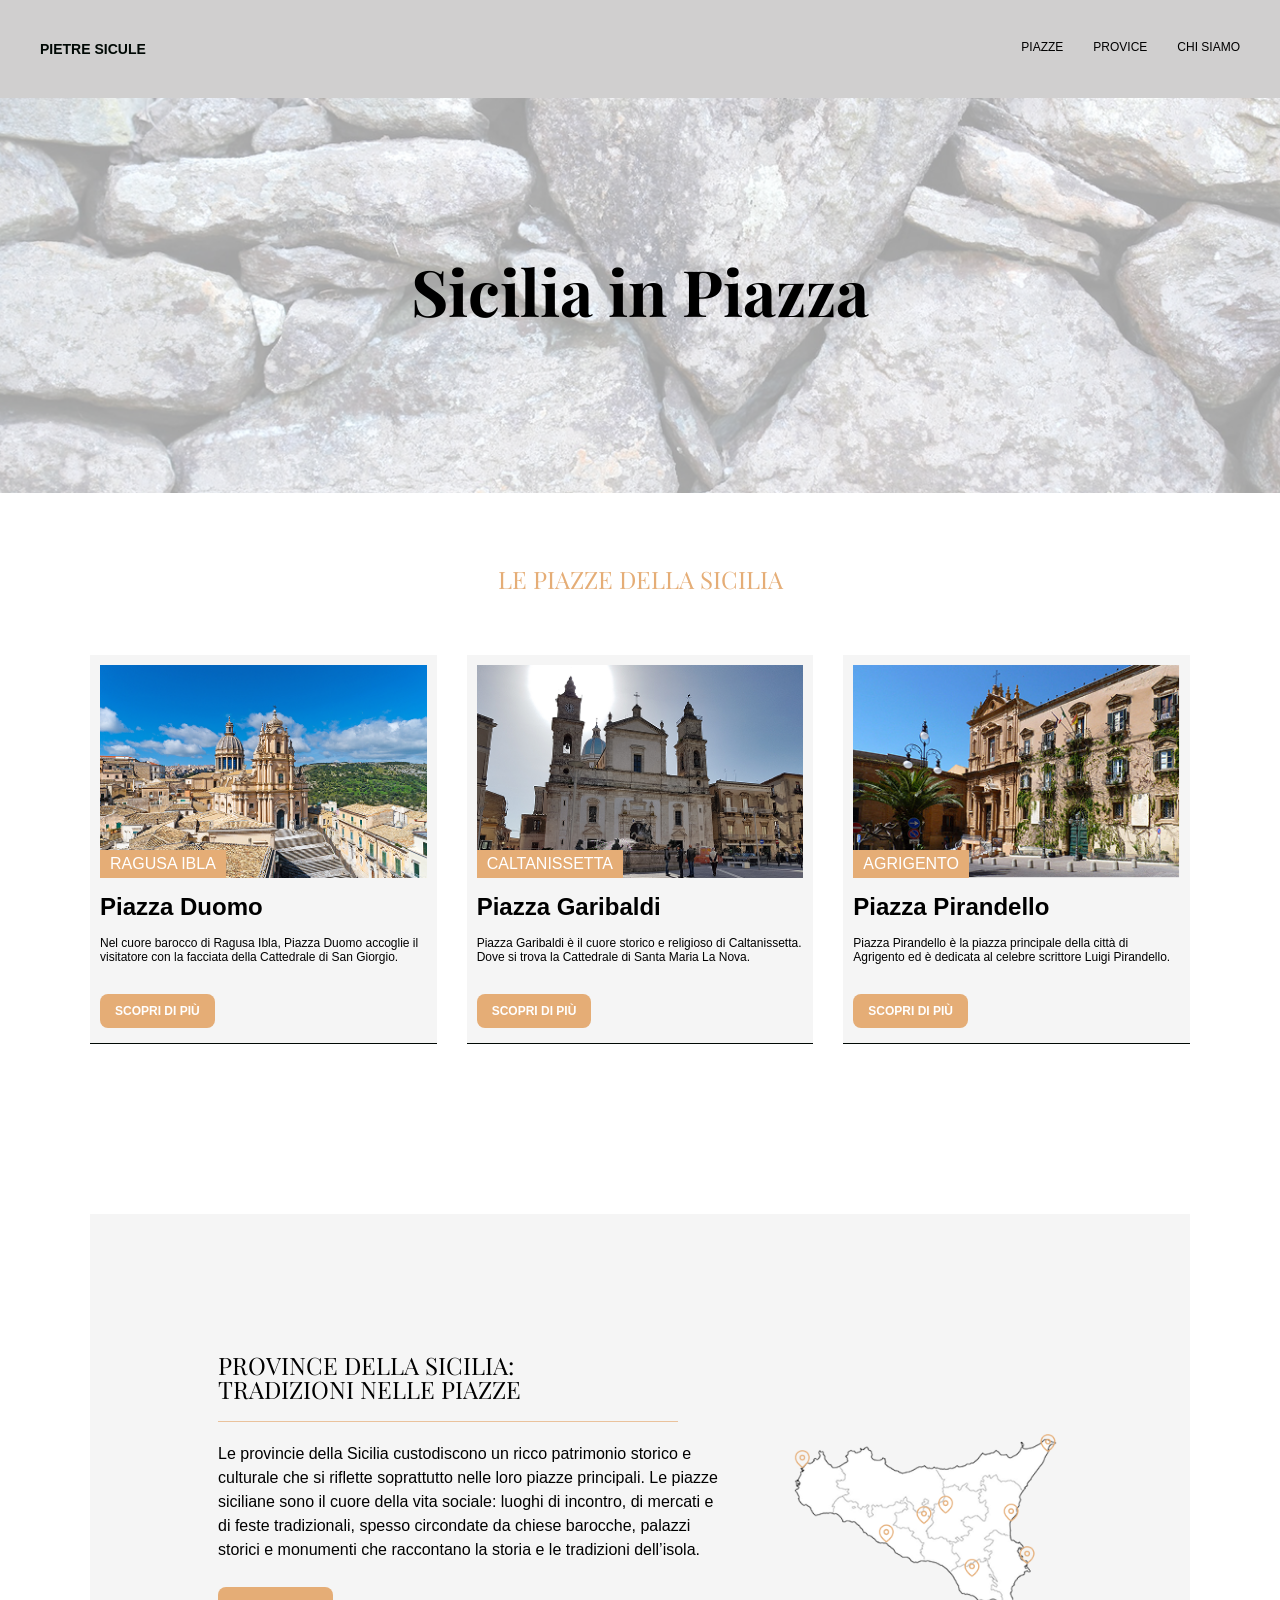
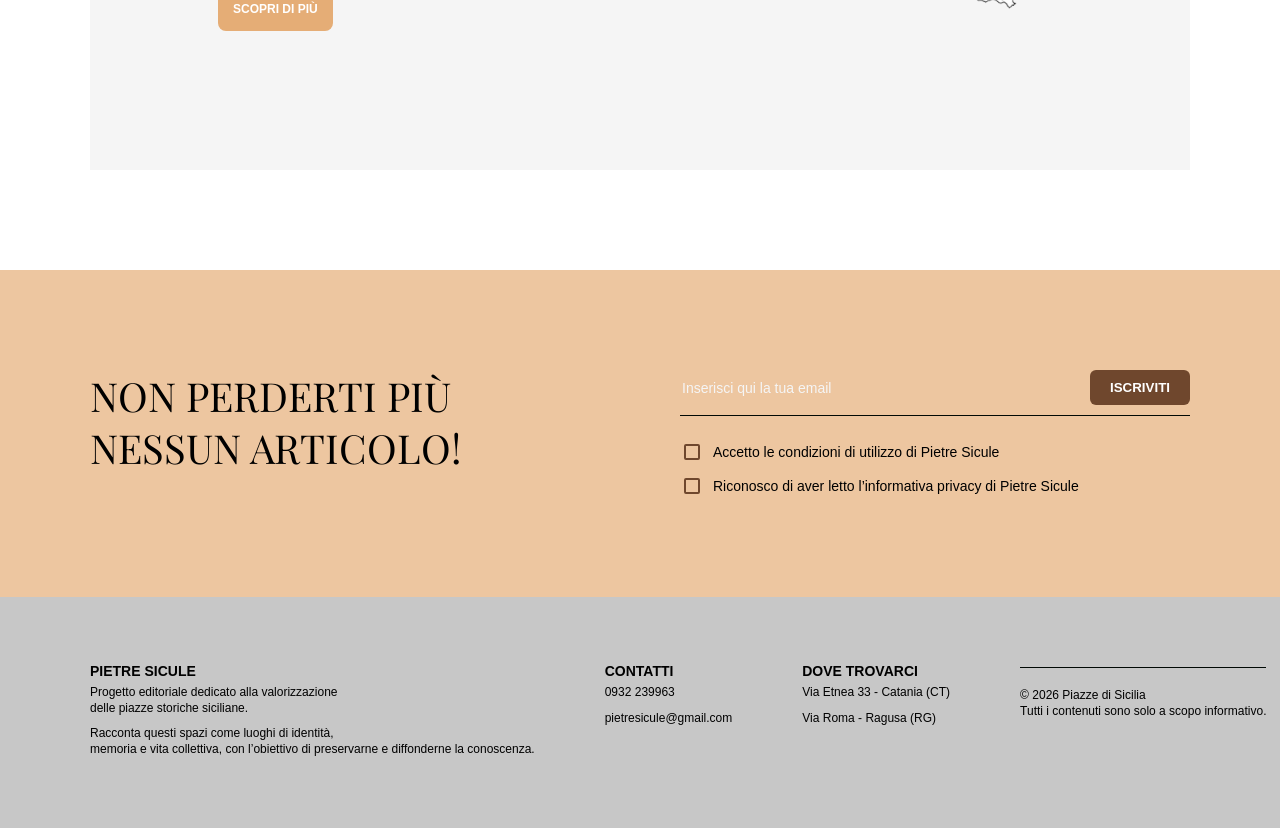
==== commit 5c7a5305: "Update index.html" ====
--- a/index.html
+++ b/index.html
@@ -4,6 +4,9 @@
     <meta charset="UTF-8">
     <meta name="viewport" content="width=device-width, initial-scale=1.0">
     <title>pietresicule</title>
+    <link rel="preconnect" href="https://fonts.googleapis.com">
+    <link rel="preconnect" href="https://fonts.gstatic.com" crossorigin>
+    <link href="https://fonts.googleapis.com/css2?family=Playfair+Display:ital,wght@0,400..900;1,400..900&display=swap" rel="stylesheet"> 
     <link rel="stylesheet" href="css/style.css">
 </head>
 <body>
@@ -12,8 +15,8 @@
         <p><a href="index.html">Pietre Sicule</a></p>
         <nav>
             <ul>
+                <li><a href = "piazze.html">piazze</a></li>
                 <li><a href = "province.html">provice</a></li>
-                <li><a href = "piazze.html">piazze</a></li>
                 <li><a href = "about.html">chi siamo</a></li>
             </ul>
         </nav>
@@ -22,51 +25,51 @@
    <main>
     <section class="hero hero_home">
     <div class="hero_text">
-      <h1>la nostra terra</h1>
+      <h1>Sicilia in Piazza</h1>
     </div>
   </section>
     <section class="cardhome">
         <h2>le piazze della sicilia</h2>
         <div class="card_contenitore">
-    <div class="card_item">
-        <div class="card_img">
-            <img src="img/ragusahome.png" alt="">
-            <p class="tipologia">Ragusa Ibla</p>
-        </div>
-        <div class="text">
-            <h1>Piazza Duomo</h1>
-            <p>Nel cuore barocco di Ragusa Ibla,
-               Piazza Duomo accoglie il visitatore con la facciata
-               della Cattedrale di San Giorgio.</p>
-               <a href="ragusa.html">visita</a>
-        </div>
-    </div>
-    <div class="card_item">
-        <div class="card_img">
-            <img src="img/caltanissettaelenco.png" alt="">
-            <p class="tipologia">caltanissetta</p>
-        </div>
-        <div class="text">
-            <h1>Piazza Garibaldi</h1>
-            <p>Piazza Garibaldi è il cuore storico e religioso di
+          <a class="card_item" href="ragusa.html">
+            <div class="card_img">
+              <img src="img/ragusahome.png" alt="">
+              <p class="tipologia">Ragusa Ibla</p>
+            </div>
+            <div class="text">
+              <h1>Piazza Duomo</h1>
+              <p>Nel cuore barocco di Ragusa Ibla,
+                 Piazza Duomo accoglie il visitatore con la facciata
+                 della Cattedrale di San Giorgio.</p>
+              <span class="card_button">scopri di più</span>
+            </div>
+          </a>
+          <a class="card_item" href="caltanissetta.html">
+            <div class="card_img">
+              <img src="img/caltanissettaelenco.png" alt="">
+              <p class="tipologia">caltanissetta</p>
+            </div>
+            <div class="text">
+              <h1>Piazza Garibaldi</h1>
+              <p>Piazza Garibaldi è il cuore storico e religioso di
                 Caltanissetta. Dove si trova la Cattedrale di
                 Santa Maria La Nova.</p>
-                <a href="caltanissetta.html">visita</a>
+              <span class="card_button">scopri di più</span>
+            </div>
+          </a>
+          <a class="card_item" href="agrigento.html">
+            <div class="card_img">
+              <img src="img/agrigentoelenco.png" alt="">
+              <p class="tipologia">Agrigento</p>
+            </div>
+            <div class="text">
+              <h1>Piazza Pirandello</h1>
+              <p>Piazza Pirandello è la piazza principale della città di
+                 Agrigento ed è dedicata al celebre scrittore Luigi Pirandello.</p>
+              <span class="card_button">scopri di più</span>
+            </div>
+          </a>
         </div>
-    </div>
-    <div class="card_item">
-        <div class="card_img">
-            <img src="img/agrigentoelenco.png" alt="">
-            <p class="tipologia">Agrigento</p>
-        </div>
-        <div class="text">
-            <h1>Piazza Pirandello</h1>
-            <p>Piazza Pirandello è la piazza principale della città di
-               Agrigento ed è dedicata al celebre scrittore Luigi Pirandello.</p>
-               <a href="agrigento.html">visita</a>
-        </div>
-    </div>
-</div> 
     </section>
     <section class="info">
         <div class="contenitore">
@@ -78,7 +81,7 @@
            Le piazze siciliane sono il cuore della vita sociale: luoghi di incontro,
            di mercati e di feste tradizionali, spesso circondate da chiese barocche,
            palazzi storici e monumenti che raccontano la storia e le tradizioni dell’isola.</p>  
-           <a href="province.html">mostra di più</a>
+           <a href="province.html">scopri di più</a>
            </div>
            <div class="info_img">
             <img src="img/siciliahome.png">
--- a/css/style.css
+++ b/css/style.css
@@ -1,7 +1,8 @@
 :root {
     --primario: #e5ad76b2;
+    --primario2:#E5AD76;
     --secondario:#6f472d;
-    --secondario2:#d8d7d7bb;
+    --secondario2:#b3b3b3bb;
     --text:#010905;
     --sfondo-1:#F5F5F5;
     --bianco:#fff;
@@ -15,7 +16,7 @@
     --space-2xl:192px;
 
     --font-base: 'helvetica', sans-serif;
-    --font-title: 'Times New Roman', Times, serif;
+    --font-title: 'playfair display', 'serif';
     --font-size-base: 12px;
     --font-size-s: 14px;
     --font-size-md: 18px;
@@ -43,9 +44,10 @@
     display: block;
 }
 
+
 header{
     max-width: 100%;
-    background-color:var(--secondario2);
+    background-color: #bfbebebb;
     text-transform: uppercase;
 }
 
@@ -74,28 +76,33 @@
 }
 
 a{
-    color:#777777;
-
+    color:#000000;
     text-decoration: none;
     font-weight:500;
 
 }
 
-a:hover{
-    color:#0f1a23;
-}
-
-.text a{
+nav ul a:hover{
+    color: #585858;
+}
+
+ .text a,
+ .card_item .card_button {
     text-decoration: none;
-    font-weight:500;
+    font-weight: 600;
     text-transform: uppercase;
     font-size: var(--font-size-base);
     position: relative;
-    top: 10px;
-    color: var(--primario);
-}
-
-.text a:hover{
+    top: 5px;
+    color: var(--bianco);
+    padding: 10px 15px;
+    background-color: var(--primario2);
+    border-radius: 8px;
+    display: inline-block;
+}
+
+.text a:hover,
+.card_item .card_button:hover {
     color: #6f472d;
 }
 
@@ -208,7 +215,7 @@
 .content{
     max-width:var(--container-width);
     margin:0 auto;
-    padding:var(--space-xl);
+    padding:128px 128px 0 128px;
 }
 
 .content_uno{
@@ -267,15 +274,16 @@
     font-size: var(--font-size-lg);
     text-transform: uppercase;
     font-weight: lighter;
-    color:#E5AD76;
+    color:var(--primario2);
     font-family: var(--font-title);
     position: relative;
-    top: 30px;
+    padding-bottom: 60px;
     
+    
 }
 
 .card_contenitore{
-    margin-top: var(--space-xl);
+   
     display: grid;
     grid-template-columns: repeat(3, 1fr);
     gap: 30px;
@@ -285,15 +293,23 @@
     background: var(--sfondo-1);
     padding: 10px 10px 20px 10px;
     border-bottom: 1px solid #010905;
+    display: block;
+    text-decoration: none;
+    color: inherit; 
+}
+
+.card_item:hover {
+  cursor: pointer;
 }
 
 .text h1{
     max-width: 280px;
     padding-top: 15px;
+
 }
 .text p{
     font-size:var(--font-size-base);
-    padding: 15px 0;
+    padding: 15px 0 25px 0;
 }
 .card_img{
     position:relative
@@ -325,11 +341,16 @@
     display: inline-block;
     margin-top: 25px;
     text-transform: uppercase;
+    font-weight: 600;
     color:#ffffff;
-    background-color: var(--primario);
-    padding: 10px;
-    border-radius:6px;
-    cursor: pointer;
+    background-color: var(--primario2);
+    padding: 10px 15px;
+    border-radius:8px;
+    font-size: var(--font-size-base);
+}
+
+.info_text a:hover{
+    color: #6f472d;
 }
 
 
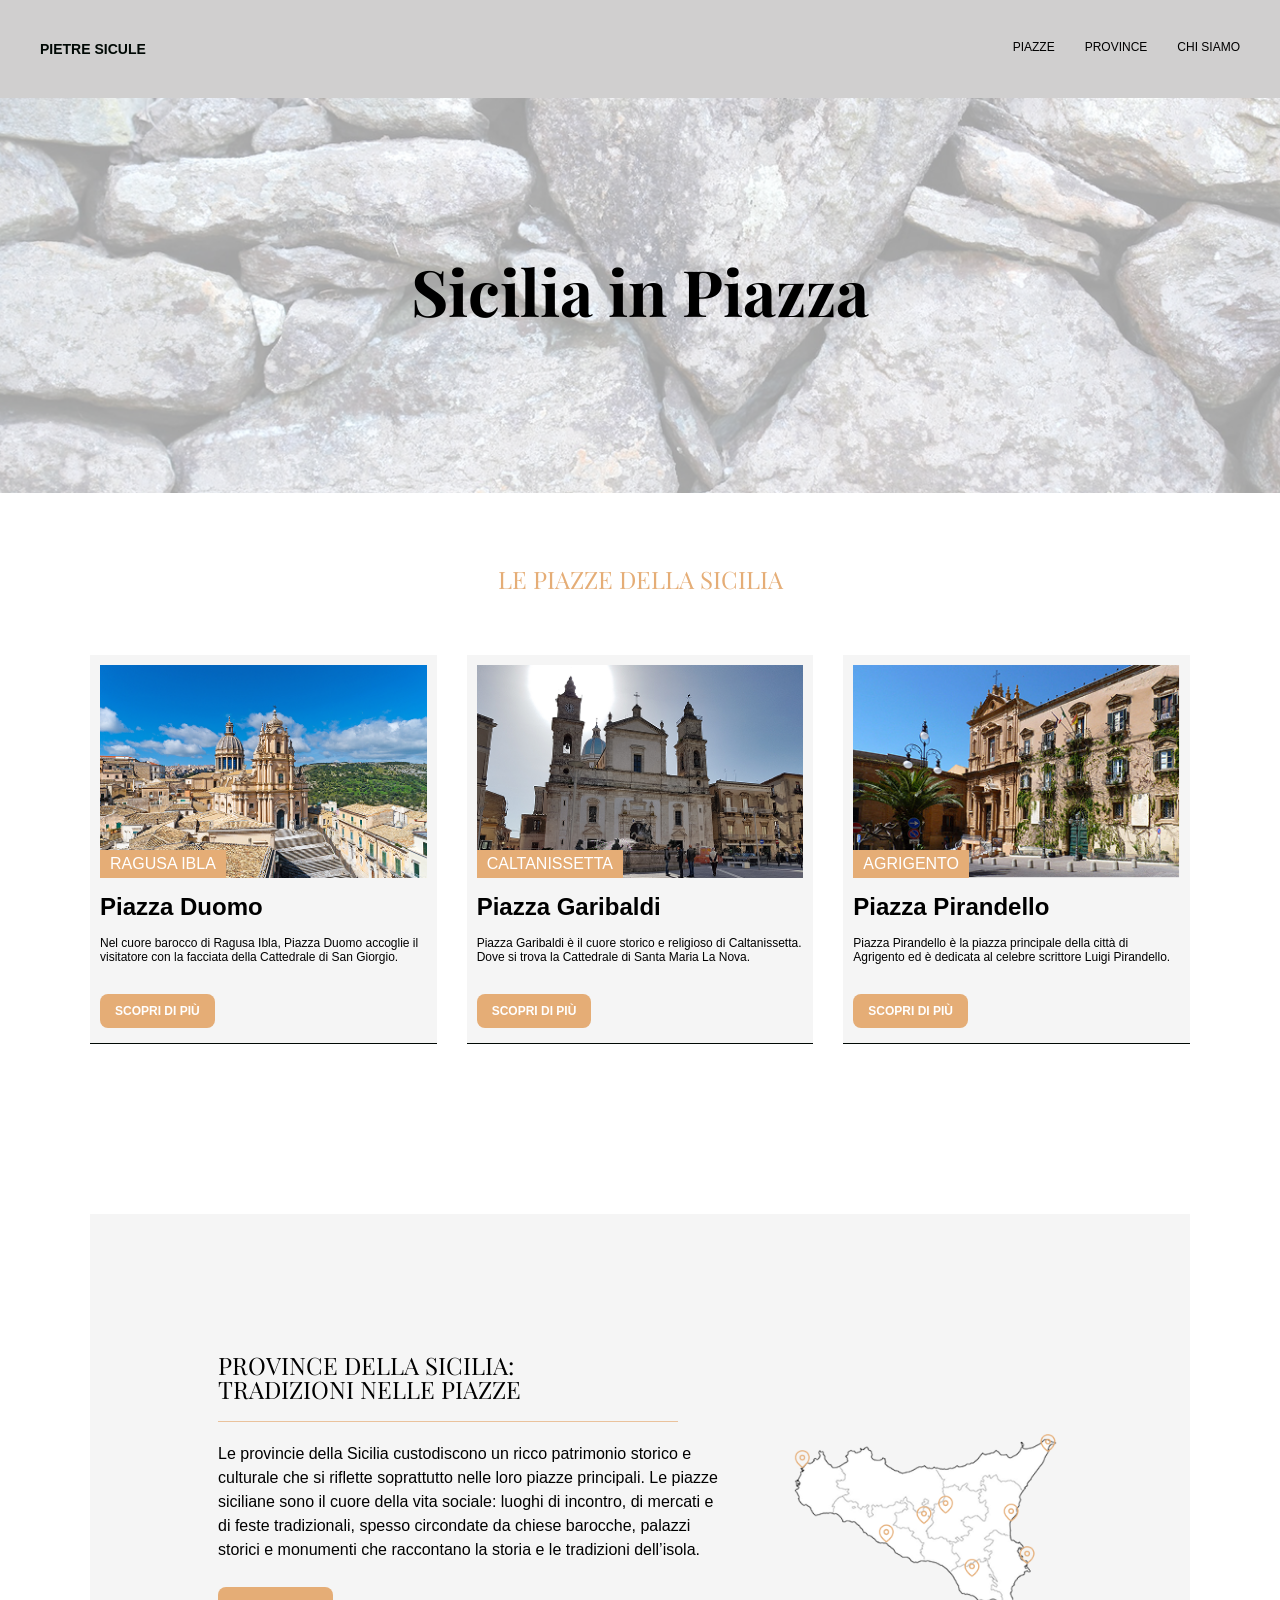
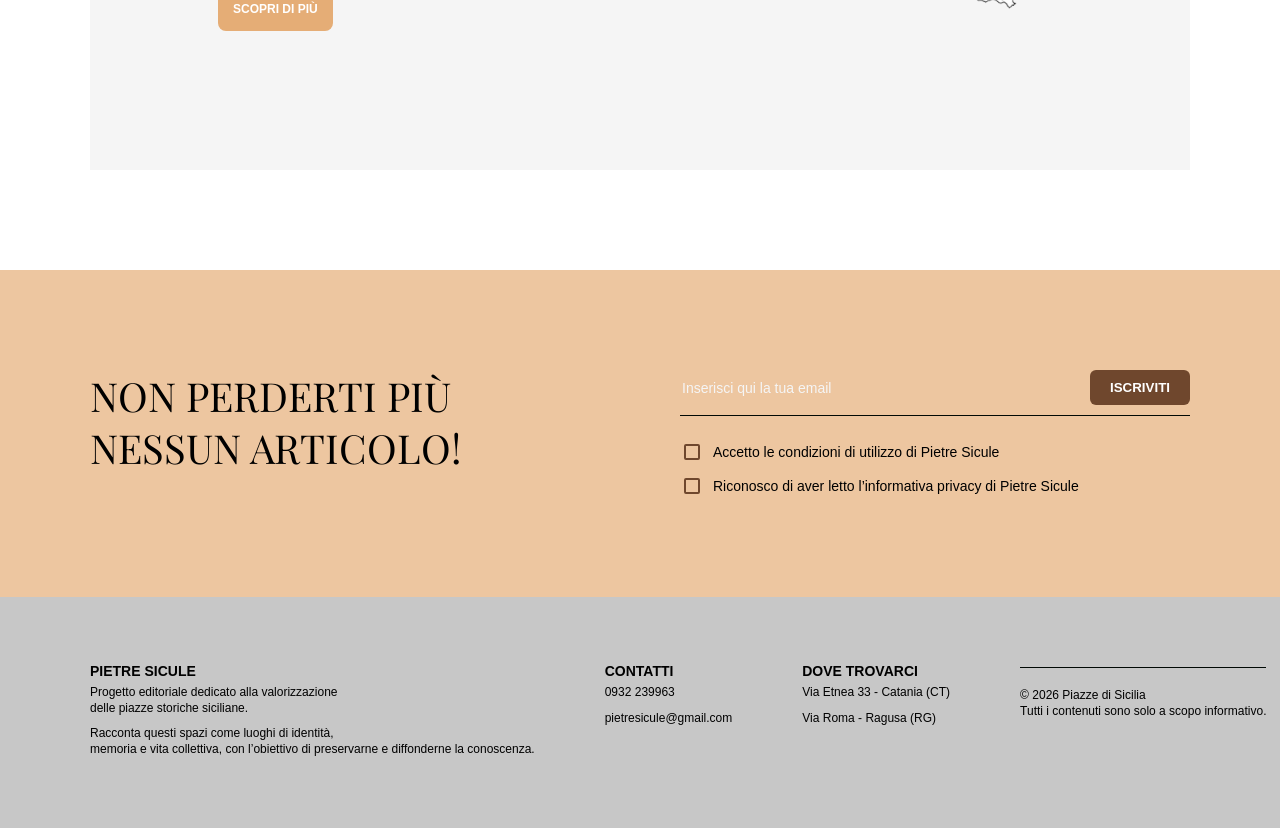
==== commit 4cec9676: "Update index.html" ====
--- a/index.html
+++ b/index.html
@@ -16,7 +16,7 @@
         <nav>
             <ul>
                 <li><a href = "piazze.html">piazze</a></li>
-                <li><a href = "province.html">provice</a></li>
+                <li><a href = "province.html">province</a></li>
                 <li><a href = "about.html">chi siamo</a></li>
             </ul>
         </nav>
